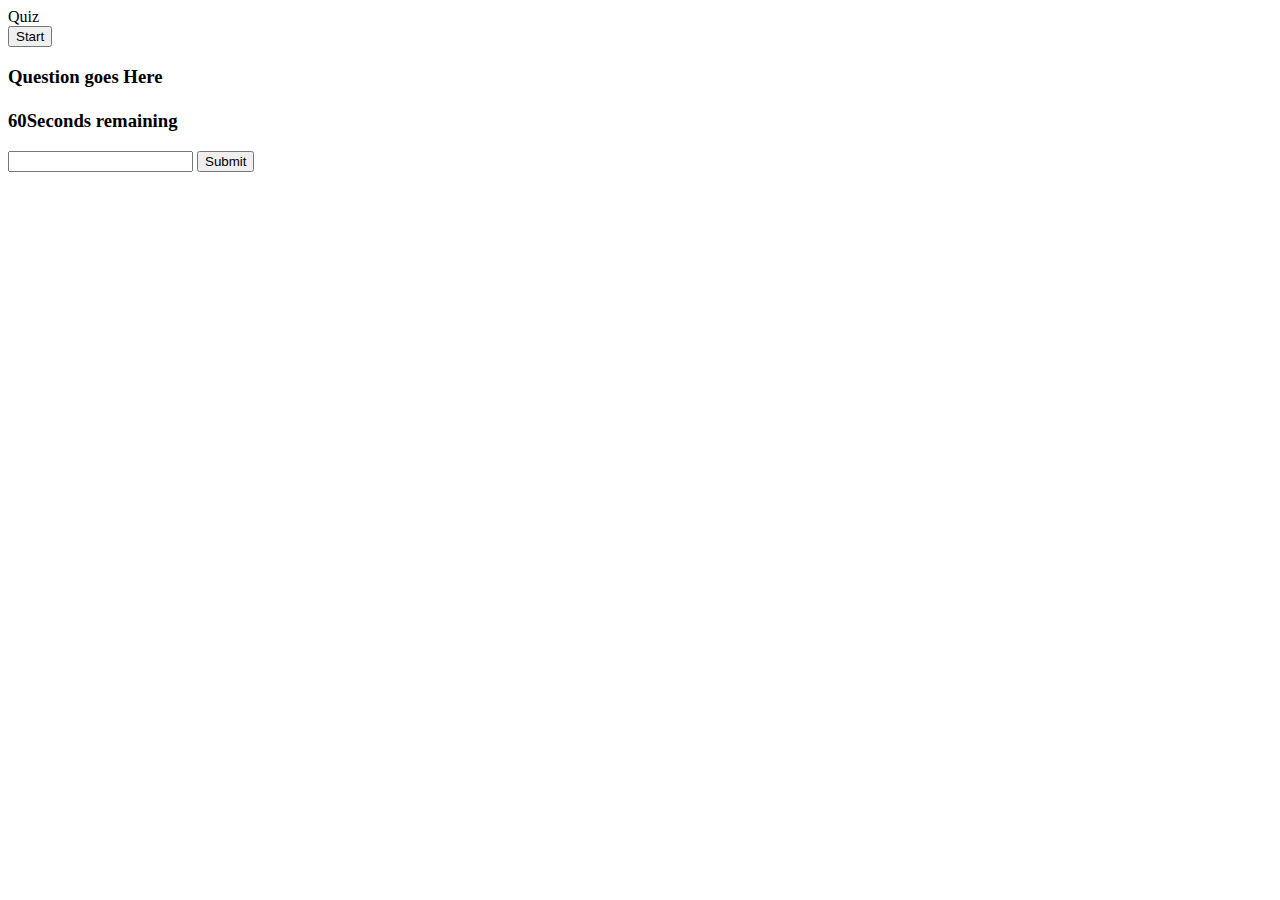
==== index.html @ 5ecec258 "added changes to javascript, html and css" ====
<!DOCTYPE html>
<html>

<head>
  <title>Code quiz</title>
  <meta charset="UTF-8" />
  <meta name="viewport" content="width=device-width, initial-scale=1" />
  <link rel="stylesheet" type="text/css" href="./assets/css/style.css" />
</head>

<body>
  <header>
    <div class="large-font">Quiz</div>
    <button class="start-button">Start</button>
    
  </header>
  <main>
<section class="quiz-container hide">
  <h3 id="question">Question goes Here</h3>
  <div class="answer-btns"></div>
  <h5 class="answer-status"></h5>
</section>
 
    <section>
        <div class="timer-count">
            <h3><span class="large-font timer-count" id="timer">60</span>Seconds remaining</h3>
        </div>
        </div> 
      </div>
    </section>

    <section class=" input-form hide">
      <input id= "initials-input" type="text">
      <button id="submit-btn">Submit</button>
    </section>
  </main>
  <script src="assets/js/script.js"></script>
</body>

</html>
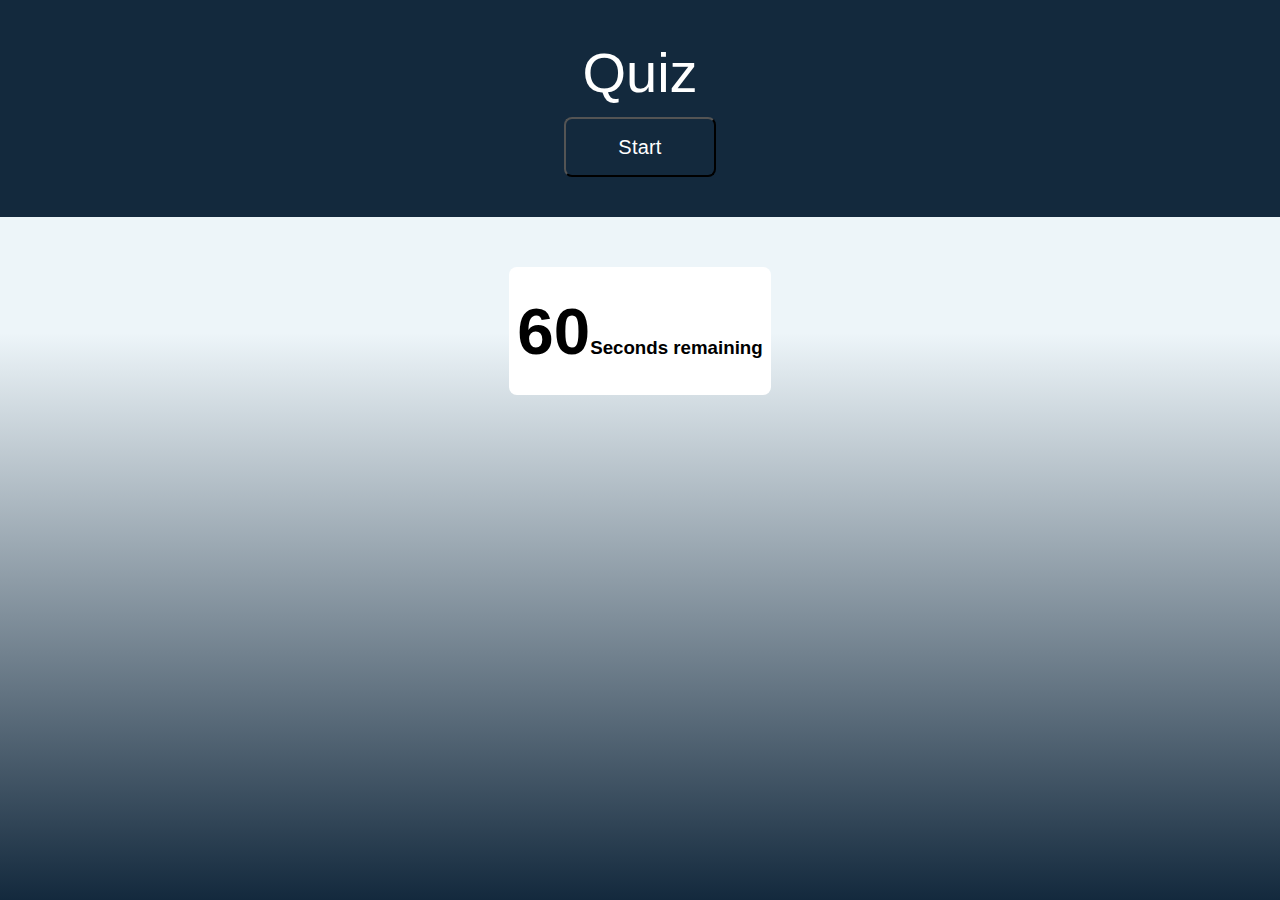
==== commit 810e206f: "added changes to code quiz" ====
--- a/index.html
+++ b/index.html
@@ -1,6 +1,5 @@
 <!DOCTYPE html>
 <html>
-
 <head>
   <title>Code quiz</title>
   <meta charset="UTF-8" />
@@ -16,7 +15,7 @@
   </header>
   <main>
 <section class="quiz-container hide">
-  <h3 id="question">Question goes Here</h3>
+  <h1 id="question">Question goes Here</h1>
   <div class="answer-btns"></div>
   <h5 class="answer-status"></h5>
 </section>
@@ -36,5 +35,5 @@
   </main>
   <script src="assets/js/script.js"></script>
 </body>
+</html>
 
-</html>--- a/assets/css/style.css
+++ b/assets/css/style.css
@@ -0,0 +1,148 @@
+* { 
+  box-sizing: border-box;
+}
+
+body {
+  font-family: Arial;
+  margin: 0;
+  display: flex;
+  flex-direction: column;
+  min-height: 100vh;
+  justify-content: flex-start;
+  background: linear-gradient(0deg, rgba(19,41,61,1) 0%, rgba(237,245,249,1) 63%);
+}
+
+.reset-button {
+  font-size: 16px;
+  height: 30px;
+  line-height: 8px;
+  margin-top: 20px;
+}
+
+.win-loss-container {
+  display: flex;
+  justify-content: space-between;
+  margin-top: 16px;
+}
+
+button {
+  background: #13293d;
+  border-radius: 8px;
+  color: #ffffff;
+  cursor: pointer;
+  font-size: 20px;
+  letter-spacing: 0.21px;
+  line-height: 16px;
+  max-width: 255px;
+  padding: 20px 52px;
+  text-align: center;
+  transition-duration: 0.15s;
+  transition-property: background-color;
+  transition-timing-function: linear;
+  margin-top: 0.6em;
+}
+
+header {
+  padding: 40px;
+  text-align: center;
+  background: #13293d;
+  color: #fff;
+  border-bottom:30px #879274;
+}
+
+main {
+  display: flex;
+  flex-wrap: wrap;
+  justify-content: space-around;
+}
+
+section {
+  flex: 0 auto;
+  padding: 8px;
+  margin-top: 50px;
+  background-color: white;
+  border-radius: 8px;
+}
+
+.word-guess {
+  width: 55vw;
+  height: 400px;
+}
+
+.results {
+  width: 30vw;
+  height: 400px;
+}
+
+.card {
+  background: radial-gradient(circle, rgba(240,230,140,1) 0%, rgba(187,124,33,0.604079131652661) 100%);
+  border: 1px solid #eceff1;
+  border-radius: 8px;
+  box-shadow: rgba(60, 64, 67, 2) 0 1px 2px 0,
+    rgba(60, 64, 67, 0.15) 0 2px 4px 3px;
+  margin: auto;
+  padding: 20px;
+}
+
+.word-blanks {
+  line-height: 360px;
+}
+
+.large-font {
+  font-size: 3.5em;
+  text-align:center;
+}
+
+.timer {
+  height: 240px;
+  padding: 10px;
+  background: #13293d;
+  color: #fff;
+  text-align: center;
+}
+
+.timer-text {
+  padding: 55px;
+}
+
+@media screen and (max-width: 1183px) {
+  main {
+    flex-direction: column;
+  }
+
+  .word-guess,
+  .results {
+    width: 90vw;
+  }
+
+  section {
+    background-color: white;
+    margin: 20px auto;
+    width: 92vw;
+  }
+}
+
+@media screen and (max-width: 504px) {
+  .large-font {
+    font-size: 2em;
+  }
+
+  .reset-button {
+    font-size: 12px;
+    width: 20ox;
+    
+  }
+
+  .timer {
+    height: 200px;
+  }
+ 
+} 
+
+.hide{
+display:none;
+}
+
+.show{
+  display:block;
+}
